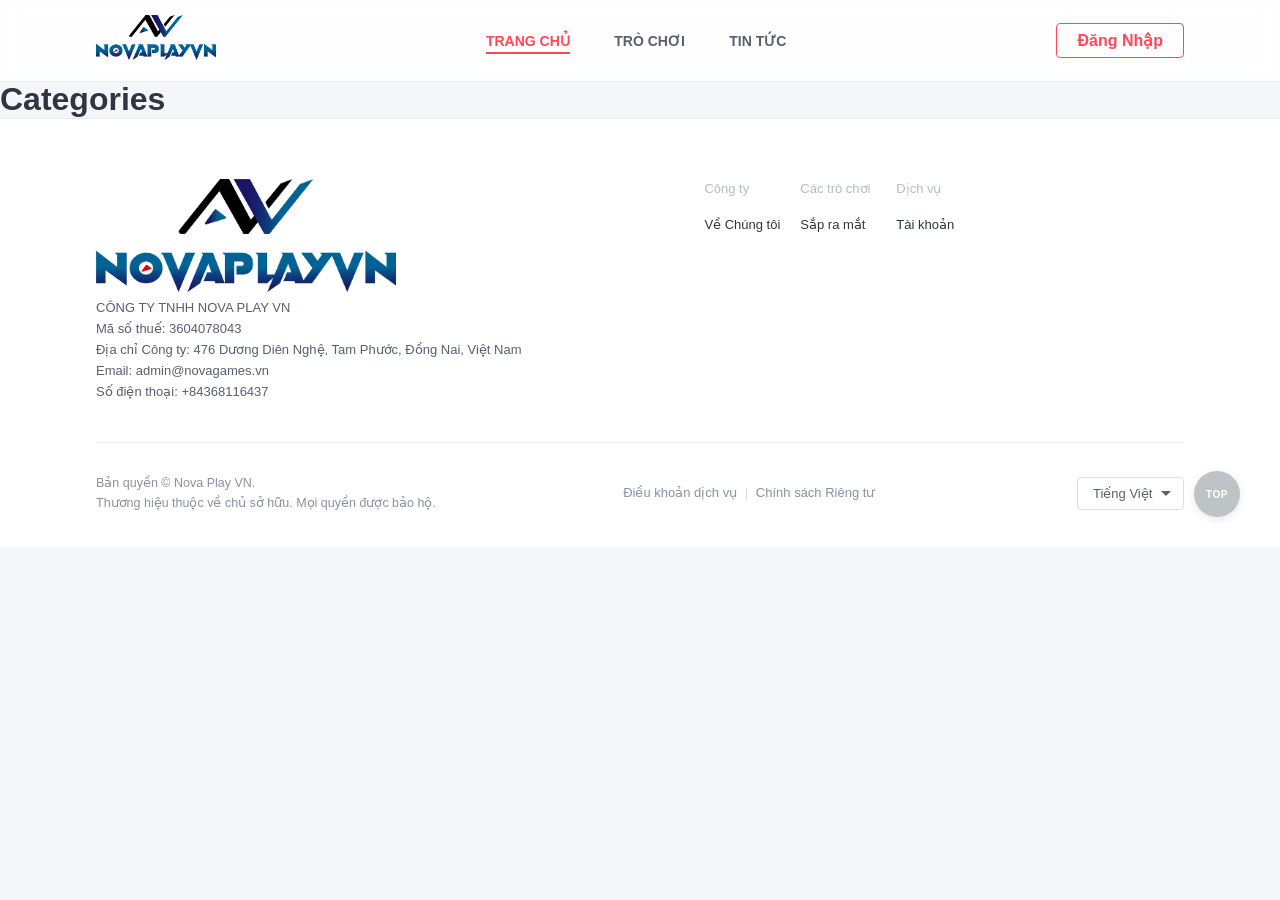
==== categories/index.html @ 290d758e "Add built files" ====
<!DOCTYPE html>
<html lang="vi-vn" dir="ltr">
<head>
  <meta charset="utf-8">
<meta name="viewport" content="width=device-width, initial-scale=1.0">
<meta http-equiv="X-UA-Compatible" content="IE=edge"/>
<meta name="robots" content="index,follow" />
<meta name="googlebot" content="index,follow"/>

<meta name="keywords" content="game, Nova Games, mobile game, online game, trò chơi trực tuyến, game di động, game Việt Nam, game hay, game mới, game miễn phí" />
<meta name="description" content="Nova Games - Nền tảng game trực tuyến hàng đầu với các trò chơi hấp dẫn cho mọi lúc mọi nơi. Trải nghiệm game đa nền tảng chất lượng cao." />

<meta property="og:type" content="website" />
<meta property="og:site_name" content="Nova Games" />
<meta property="og:image" content="/logo.png">

<link rel="shortcut icon" href="/favicon.ico" />
<link rel="icon" type="image/x-icon" href="/favicon.ico">

<title>Categories | Nova Games</title>

      <link rel="stylesheet" href="/css/main.min.990e119d9b6495731aa6929d5f3717731c633a613a1b18e34b2ccab6c5694646.css" integrity="sha256-mQ4RnZtklXMappKdXzcXcxxjOmE6GxjjSyzKtsVpRkY=" crossorigin="anonymous">


      <script src="/js/main.23cd0c7d837263b9eaeb96ee2d9ccfa2969daa3fa00fa1c1fe8701a9b87251a1.js" integrity="sha256-I80MfYNyY7nq65buLZzPopadqj&#43;gD6HB/ocBqbhyUaE=" crossorigin="anonymous"></script>


</head>
<body>
    
<header class="navbar">
    <div class="container">
        <div class="logo">
            <a href="/"><img src="/logo.png" style="height: 45px;" /></a>
        </div>
        <nav class="nav-links">
            <a href="/" class="active">Trang Chủ</a>
            <a href="/#games">Trò Chơi</a>
            <a href="/#news">Tin Tức</a>
        </nav>
        <div class="nav-auth">
            <a href="https://id.novagames.vn/" class="btn-login">Đăng Nhập</a>
        </div>
    </div>
</header>


    
  <h1>Categories</h1>
  
  


    <footer class="main-footer">
    <div class="container">
        <div class="footer-top">
            <div class="footer-brand-info">
                <div class="footer-logo" style="max-width: 300px">
                    <img src="/logo.png" style="width: 100%;" />
                </div>
                <p class="company-info">
                    CÔNG TY TNHH NOVA PLAY VN<br />
                    Mã số thuế: 3604078043<br />
                    
                    Địa chỉ Công ty: 476 Dương Diên Nghệ, Tam Phước, Đồng Nai, Việt Nam<br />
                    Email: admin@novagames.vn<br />
                    Số điện thoại: +84368116437
                </p>
            </div>

            <div class="footer-links-grid">
                <div class="footer-column">
                    <h4>Công ty</h4>
                    <ul>
                        <li><a href="#">Về Chúng tôi</a></li>
                    </ul>
                </div>
                <div class="footer-column">
                    <h4>Các trò chơi</h4>
                    <ul>
                        <li><a href="#">Sắp ra mắt</a></li>
                    </ul>
                </div>
                <div class="footer-column">
                    <h4>Dịch vụ</h4>
                    <ul>
                        <li><a href="https://id.novagames.vn/">Tài khoản</a></li>
                    </ul>
                </div>
            </div>
        </div>

        <div class="footer-bottom">
            <div class="copyright-section">
                <p>Bản quyền © Nova Play VN.</p>
                <p>Thương hiệu thuộc về chủ sở hữu. Mọi quyền được bảo hộ.</p>
            </div>

            <div class="legal-links">
                <a href="/policy">Điều khoản dịch vụ</a>
                <span class="divider">|</span>
                <a href="/privacy">Chính sách Riêng tư</a>
            </div>

            <div class="footer-utilities">
                <div class="lang-selector">
                    <select>
                        <option>Tiếng Việt</option>
                    </select>
                </div>
            </div>
        </div>
    </div>

    <button id="backToTop" class="btn-top" title="Cuộn lên đầu trang">
        <i class="fa-solid fa-chevron-up"></i>
        <span>TOP</span>
    </button>
</footer>

<script type="text/javascript">

const heroData = [
    {
        title: "SIÊU PHẨM CHUẨN BỊ RA MẮT",
        desc: "Tái hiện thế giới kiếm hiệp hoàn mỹ. Trải nghiệm những trận chiến tống kim rực lửa, gia nhập cửu đại môn phái và viết nên giai thoại hành tẩu giang hồ của riêng bạn!",
        bg: "https://images.unsplash.com/photo-1538481199705-c710c4e965fc?q=80&w=1920"
    },
    {
        title: "SIÊU PHẨM CHUẨN BỊ RA MẮT",
        desc: "Tái hiện thế giới kiếm hiệp hoàn mỹ. Trải nghiệm những trận chiến tống kim rực lửa, gia nhập cửu đại môn phái và viết nên giai thoại hành tẩu giang hồ của riêng bạn!",
        bg: "https://images.unsplash.com/photo-1538481199705-c710c4e965fc?q=80&w=1920"
    },
    {
        title: "SIÊU PHẨM CHUẨN BỊ RA MẮT",
        desc: "Tái hiện thế giới kiếm hiệp hoàn mỹ. Trải nghiệm những trận chiến tống kim rực lửa, gia nhập cửu đại môn phái và viết nên giai thoại hành tẩu giang hồ của riêng bạn!",
        bg: "https://images.unsplash.com/photo-1538481199705-c710c4e965fc?q=80&w=1920"
    },
];

const heroSection = document.querySelector('.hero');
const gameTitle = document.querySelector('.game-title');
const gameDesc = document.querySelector('.game-desc');
const dots = document.querySelectorAll('.dot');

let currentIndex = 0;

function changeSlide(index) {
    
    dots.forEach(dot => dot.classList.remove('active'));

    
    heroSection.style.opacity = '0.8';

    setTimeout(() => {
        gameTitle.textContent = heroData[index].title;
        gameDesc.textContent = heroData[index].desc;
        heroSection.style.backgroundImage = `url('${heroData[index].bg}')`;
        dots[index].classList.add('active');
        heroSection.style.opacity = '1';
    }, 200);
}


dots.forEach((dot, index) => {
    dot.addEventListener('click', () => {
        currentIndex = index;
        changeSlide(currentIndex);
    });
});


setInterval(() => {
    currentIndex = (currentIndex + 1) % heroData.length;
    changeSlide(currentIndex);
}, 5000);
    
    const backToTopBtn = document.getElementById("backToTop");

    backToTopBtn.addEventListener("click", function() {
        window.scrollTo({
            top: 0,
            behavior: "smooth" 
        });
    });
</script>

</body>
</html>
---- css/main.min.990e119d9b6495731aa6929d5f3717731c633a613a1b18e34b2ccab6c5694646.css ----
*{margin:0;padding:0;box-sizing:border-box;font-family:segoe ui,Tahoma,Geneva,Verdana,sans-serif}body{background-color:#f4f6f9;color:#2f3542;overflow-x:hidden;margin-top:81px}a{text-decoration:none;color:inherit}.container{width:85%;max-width:1200px;margin:0 auto}.navbar{position:fixed;top:0;left:0;width:100%;z-index:1000;background-color:rgba(255,255,255,.9);backdrop-filter:blur(10px);border-bottom:1px solid rgba(0,0,0,8%);transition:background .3s}.navbar .container{display:flex;justify-content:space-between;align-items:center;padding:15px 0}.logo a{font-size:24px;font-weight:700;letter-spacing:2px;color:#ff4757}.logo span{color:#2f3542}.nav-links a{margin:0 20px;font-weight:600;text-transform:uppercase;font-size:14px;color:#57606f;transition:color .3s;position:relative}.nav-links a:hover,.nav-links a.active{color:#ff4757}.nav-links a::after{content:"";position:absolute;width:0;height:2px;bottom:-5px;left:0;background-color:#ff4757;transition:width .3s}.nav-links a:hover::after,.nav-links a.active::after{width:100%}.btn-login{border:1px solid #ff4757;padding:8px 20px;border-radius:4px;font-weight:600;color:#ff4757;transition:all .3s}.btn-login:hover{background-color:#ff4757;color:#fff;box-shadow:0 4px 15px rgba(255,71,87,.3)}.hero{height:100vh;background:url(https://images.unsplash.com/photo-1538481199705-c710c4e965fc?q=80&w=1920)no-repeat 50%/cover;display:flex;align-items:center;position:relative;padding-left:7.5%}.hero-overlay{position:absolute;top:0;left:0;width:100%;height:100%;background:linear-gradient(90deg,rgba(255,255,255,.95) 30%,rgba(255,255,255,.4) 100%)}.hero-content{position:relative;z-index:10;max-width:600px}.game-title{font-size:48px;font-weight:800;color:#1e272e;margin-bottom:20px}.game-desc{font-size:16px;color:#57606f;line-height:1.6;margin-bottom:30px}.hero-buttons .btn{padding:12px 28px;font-weight:700;border-radius:4px;margin-right:15px;display:inline-block;transition:all .3s}.btn-primary{background-color:#ff4757;border:1px solid #ff4757;color:#fff}.btn-primary:hover{background-color:#ff6b81;box-shadow:0 5px 20px rgba(255,71,87,.4)}.btn-secondary{background-color:rgba(0,0,0,5%);border:1px solid rgba(0,0,0,.1);color:#2f3542}.btn-secondary:hover{background-color:rgba(0,0,0,.1)}.slider-dots{position:absolute;bottom:40px;left:50%;transform:translateX(-50%);display:flex;gap:10px}.dot{width:12px;height:12px;background-color:rgba(0,0,0,.2);border-radius:50%;cursor:pointer}.dot.active{background-color:#ff4757;width:30px;border-radius:10px}.section-title{font-size:28px;text-transform:uppercase;color:#1e272e;margin:60px 0 30px;border-left:5px solid #ff4757;padding-left:15px;letter-spacing:1px}.games-grid{display:grid;grid-template-columns:repeat(auto-fit,minmax(250px,1fr));gap:25px}.game-card{background-color:#fff;border-radius:8px;overflow:hidden;box-shadow:0 4px 15px rgba(0,0,0,5%);transition:transform .3s,box-shadow .3s;position:relative}.game-card:hover{transform:translateY(-10px);box-shadow:0 12px 25px rgba(0,0,0,.12)}.game-img-wrapper{height:350px;overflow:hidden}.game-img-wrapper img{width:100%;height:100%;object-fit:cover;transition:transform .5s}.game-card:hover .game-img-wrapper img{transform:scale(1.1)}.game-info{padding:20px;text-align:center}.game-info h3{font-size:18px;color:#1e272e;margin-bottom:8px}.game-info p{color:#2f3542;opacity:.7;font-size:14px;margin-bottom:15px}.btn-play{display:inline-block;padding:8px 20px;background-color:transparent;border:1px solid #ff4757;color:#ff4757;border-radius:4px;font-weight:600;transition:all .3s}.game-card:hover .btn-play{background-color:#ff4757;color:#fff}.news-container{display:grid;grid-template-columns:1.5fr 1fr;gap:30px;margin-bottom:60px}.news-main{position:relative;border-radius:8px;overflow:hidden;height:400px;box-shadow:0 4px 15px rgba(0,0,0,5%)}.news-main img{width:100%;height:100%;object-fit:cover}.news-main-content{position:absolute;bottom:0;left:0;width:100%;padding:30px;background:linear-gradient(transparent,rgba(0,0,0,.85))}.news-main-content h3{color:#fff}.news-main-content p{color:#f1f2f6}.badge{padding:4px 8px;font-size:12px;font-weight:700;border-radius:3px;text-transform:uppercase;display:inline-block;margin-bottom:10px;color:#fff}.badge.news{background-color:#ff4757}.badge.event{background-color:#ffa502}.badge.update{background-color:#2ed573}.badge.esports{background-color:#1e90ff}.news-list{display:flex;flex-direction:column;justify-content:space-between}.news-item{background-color:#fff;padding:20px;border-radius:6px;display:flex;align-items:center;gap:15px;box-shadow:0 2px 10px rgba(0,0,0,3%);transition:background .3s,transform .2s;cursor:pointer}.news-item:hover{background-color:#f1f2f6;transform:translateX(5px)}.news-item p{flex:1;font-size:14px;font-weight:500;color:#2f3542}.news-item .date{color:#a4b0be;font-size:12px;white-space:nowrap}.main-footer{background-color:#fff;color:#57606f;padding:60px 0 4px;border-top:1px solid #e4e7eb;font-size:13px;line-height:1.6;position:relative}.footer-top{display:table;width:100%;padding-bottom:40px;border-bottom:1px solid #ededed}.footer-brand-info{display:table-cell;width:55%;vertical-align:top;padding-right:40px}.footer-logo a{font-size:26px;font-weight:700;color:#ff2a3a;letter-spacing:.5px;display:inline-block;margin-bottom:20px}.company-address{color:#8892a0;font-size:13px;max-width:520px}.footer-links-grid{display:table-cell;width:45%;vertical-align:top}.footer-column{display:table-cell;width:33.33%;vertical-align:top;padding:0 10px}.footer-column h4{color:#b2bec3;font-size:13px;font-weight:500;margin-bottom:15px}.footer-column ul{list-style:none}.footer-column ul li{margin-bottom:10px}.footer-column ul li a{color:#2f3542;font-weight:500;transition:color .2s}.footer-column ul li a:hover{color:#ff4757}.footer-bottom{display:table;width:100%;padding:30px 0;align-items:center}.copyright-section{display:table-cell;width:35%;vertical-align:middle;color:#8892a0;font-size:12.5px}.legal-links{display:table-cell;width:50%;vertical-align:middle;text-align:center;color:#8892a0}.legal-links a{color:#8892a0;transition:color .2s;margin:0 4px}.legal-links a:hover{color:#ff4757}.legal-links .divider{color:#dcdde1}.footer-utilities{display:table-cell;width:15%;vertical-align:middle;text-align:right}.lang-selector select{padding:8px 30px 8px 15px;border:1px solid #dcdde1;border-radius:4px;color:#57606f;background-color:#fff;font-size:13px;cursor:pointer;outline:none;appearance:none;background-image:url("data:image/svg+xml;utf8,<svg xmlns='http://www.w3.org/2000/svg' width='10' height='10' viewBox='0 0 10 10'><path fill='%2357606f' d='M0 3l5 5 5-5z'/></svg>");background-repeat:no-repeat;background-position:right 12px center}.btn-top{position:absolute;right:40px;bottom:30px;width:46px;height:46px;background-color:#bdc3c7;border:none;border-radius:50%;color:#fff;display:flex;flex-direction:column;justify-content:center;align-items:center;cursor:pointer;transition:background .2s,transform .2s;box-shadow:0 2px 8px rgba(0,0,0,.1)}.btn-top:hover{background-color:#a4b0be;transform:translateY(-3px)}.btn-top i{font-size:11px;margin-bottom:1px}.btn-top span{font-size:10px;font-weight:700;letter-spacing:.5px}@media(max-width:992px){.footer-top,.footer-brand-info,.footer-links-grid,.footer-column,.footer-bottom,.copyright-section,.legal-links,.footer-utilities{display:block!important;width:100%!important;text-align:left!important}.footer-brand-info{padding-right:0;margin-bottom:30px}.footer-column{margin-bottom:25px}.legal-links{margin:20px 0}.btn-top{position:fixed;right:20px;bottom:20px;z-index:99}}@media(max-width:768px){.nav-links{display:none}.news-container{grid-template-columns:1fr}.hero{padding-left:5%}.game-title{font-size:32px}}
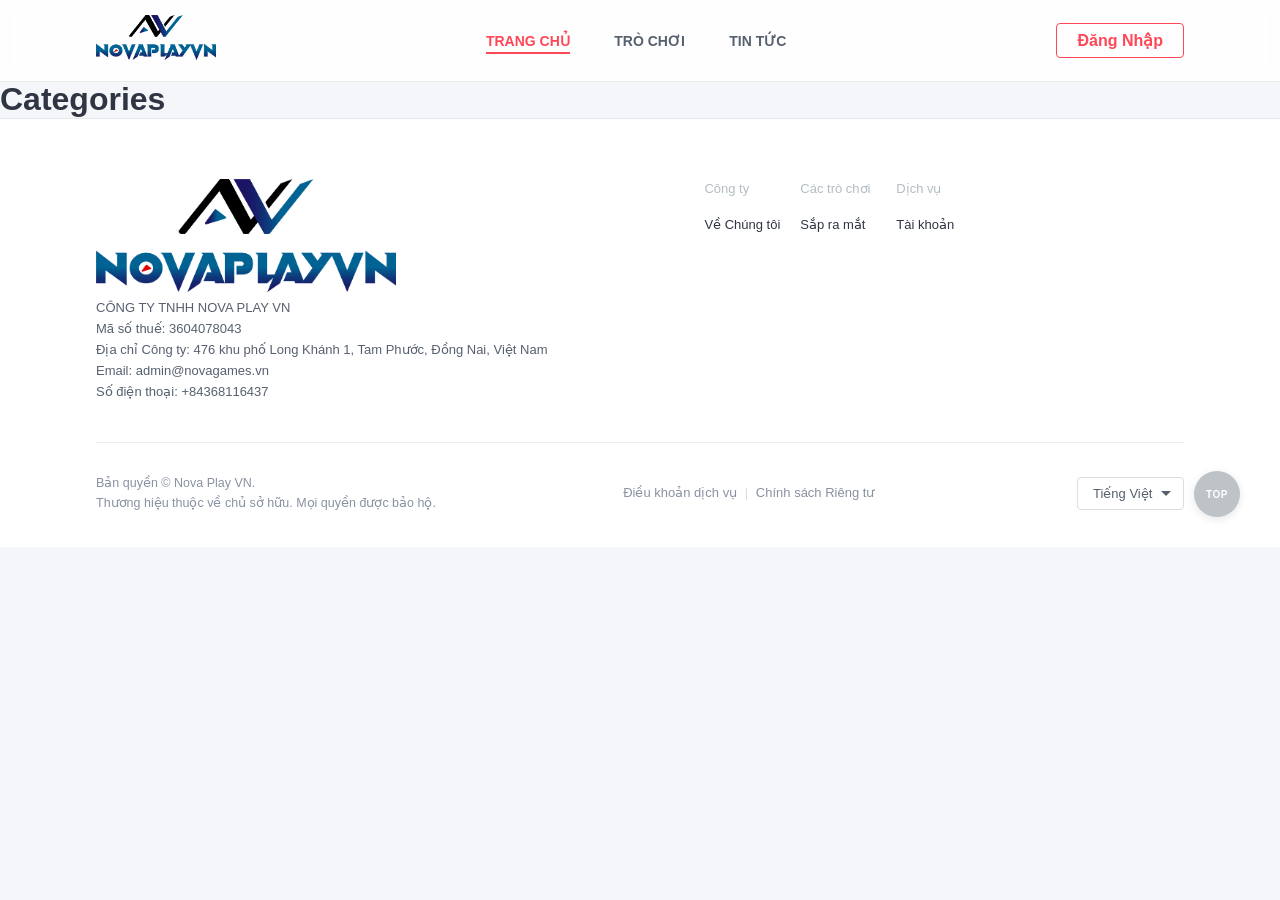
==== commit d0bea763: "Add built files" ====
--- a/categories/index.html
+++ b/categories/index.html
@@ -62,7 +62,7 @@
                     CÔNG TY TNHH NOVA PLAY VN<br />
                     Mã số thuế: 3604078043<br />
                     
-                    Địa chỉ Công ty: 476 Dương Diên Nghệ, Tam Phước, Đồng Nai, Việt Nam<br />
+                    Địa chỉ Công ty: 476 khu phố Long Khánh 1, Tam Phước, Đồng Nai, Việt Nam<br />
                     Email: admin@novagames.vn<br />
                     Số điện thoại: +84368116437
                 </p>
